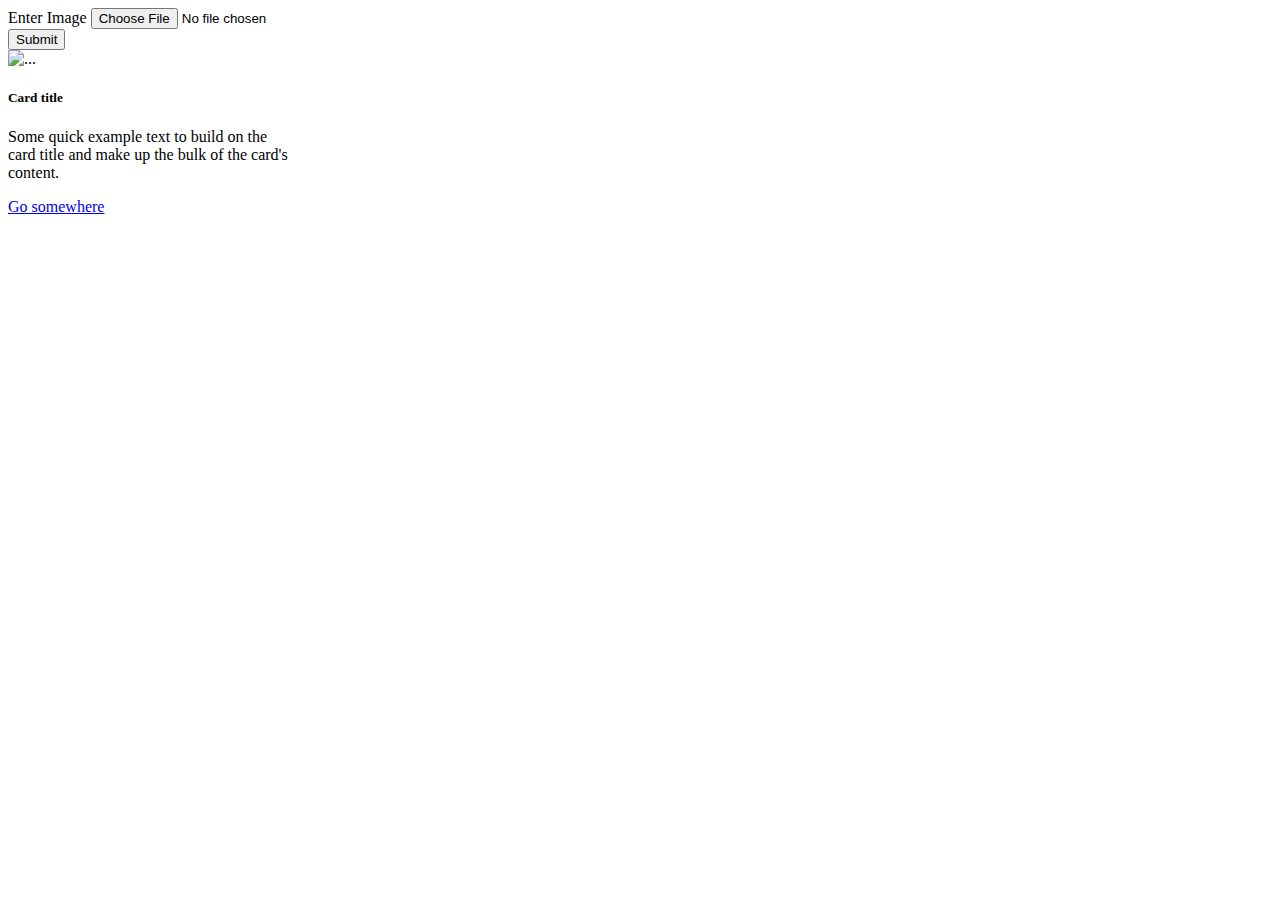
==== templates/index.html @ df9bc119 "integrated with backend:" ====
<!doctype html>
<html lang="en">

<head>
    <meta charset="utf-8">
    <meta name="viewport" content="width=device-width, initial-scale=1">
    <title>Bootstrap demo</title>
    <link href="https://cdn.jsdelivr.net/npm/bootstrap@5.3.0-alpha1/dist/css/bootstrap.min.css" rel="stylesheet"
        integrity="sha384-GLhlTQ8iRABdZLl6O3oVMWSktQOp6b7In1Zl3/Jr59b6EGGoI1aFkw7cmDA6j6gD" crossorigin="anonymous">
</head>

<body>

    <div class="container mt-5 mb-5 w-50">
        <form action="/image/upload" method="post" enctype="multipart/form-data">
            <div class="mb-3">
                <label for="exampleInputEmail1" class="form-label">Enter Image</label>
                <input type="file" name="file" class="form-control" id="exampleInputEmail1" aria-describedby="emailHelp">
            </div>
            <button type="submit" class="btn btn-primary">Submit</button>
        </form>
    </div>
    <div class="container w-50">

        <div class="card" style="width: 18rem;">
            <img src="https://imgv3.fotor.com/images/blog-richtext-image/part-blurry-image.jpg" class="img-thumbnail"
                alt="...">
            <div class="card-body">
                <h5 class="card-title">Card title</h5>
                <p class="card-text">Some quick example text to build on the card title and make up the bulk of the
                    card's
                    content.</p>
                <a href="#" class="btn btn-primary">Go somewhere</a>
            </div>
        </div>
    </div>
    <script src="https://cdn.jsdelivr.net/npm/bootstrap@5.3.0-alpha1/dist/js/bootstrap.bundle.min.js"
        integrity="sha384-w76AqPfDkMBDXo30jS1Sgez6pr3x5MlQ1ZAGC+nuZB+EYdgRZgiwxhTBTkF7CXvN"
        crossorigin="anonymous"></script>
</body>

</html>
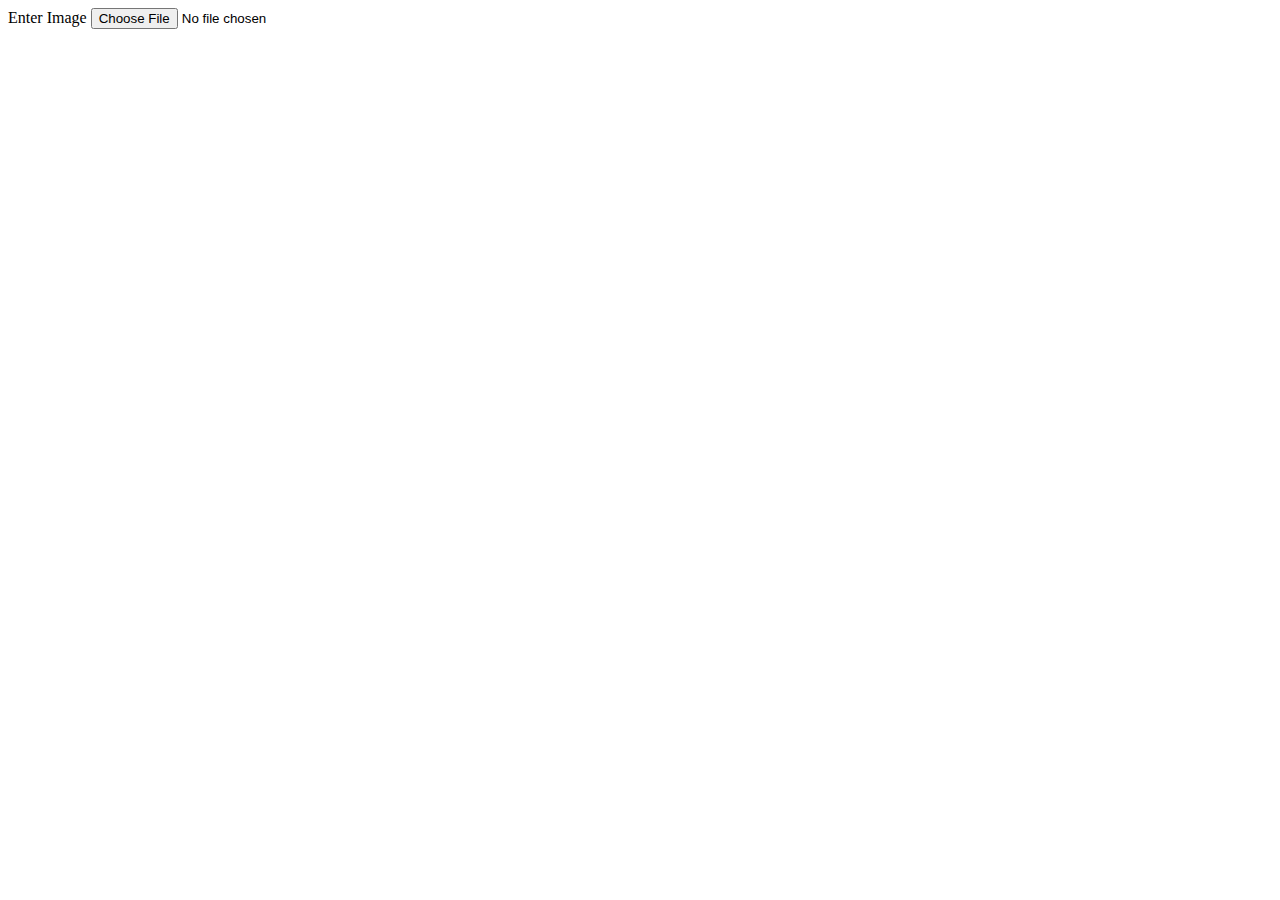
==== commit 518059cf: "Update index.html" ====
--- a/templates/index.html
+++ b/templates/index.html
@@ -4,9 +4,11 @@
 <head>
     <meta charset="utf-8">
     <meta name="viewport" content="width=device-width, initial-scale=1">
-    <title>Bootstrap demo</title>
+    <title>AgroStop</title>
     <link href="https://cdn.jsdelivr.net/npm/bootstrap@5.3.0-alpha1/dist/css/bootstrap.min.css" rel="stylesheet"
         integrity="sha384-GLhlTQ8iRABdZLl6O3oVMWSktQOp6b7In1Zl3/Jr59b6EGGoI1aFkw7cmDA6j6gD" crossorigin="anonymous">
+    <script class="jsbin" src="http://ajax.googleapis.com/ajax/libs/jquery/1/jquery.min.js"></script>
+    <script class="jsbin" src="http://ajax.googleapis.com/ajax/libs/jqueryui/1.8.0/jquery-ui.min.js"></script>
 </head>
 
 <body>
@@ -15,28 +17,48 @@
         <form action="/image/upload" method="post" enctype="multipart/form-data">
             <div class="mb-3">
                 <label for="exampleInputEmail1" class="form-label">Enter Image</label>
-                <input type="file" name="file" class="form-control" id="exampleInputEmail1" aria-describedby="emailHelp">
+                <input type="file" name="file" class="form-control" id="exampleInputEmail1" aria-describedby="emailHelp"
+                    onchange="handleimage(this)">
             </div>
-            <button type="submit" class="btn btn-primary">Submit</button>
+            <div class="img-div" style="display: none;" id="img-div">
+                <div class="card" style="width: 18rem;">
+                    <img src="https://imgv3.fotor.com/images/blog-richtext-image/part-blurry-image.jpg" id="blah" class="img-thumbnail"
+                        alt="...">
+                    <div class="card-body">
+                        <h5 class="card-title">Uploaded Image</h5>
+                        <!-- <p class="card-text">Some quick example text to build on the card title and make up the bulk of the
+                            card's
+                            content.</p> -->
+                        <!-- <a href="#" class="btn btn-primary">Go somewhere</a> -->
+                        <button type="submit" class="upload-img-btn">Upload</button>
+                    </div>
+                </div>
+                <!-- <img id="blah" src="" class="marksheet-img" alt=""> -->
+            </div>
         </form>
     </div>
+
     <div class="container w-50">
 
-        <div class="card" style="width: 18rem;">
-            <img src="https://imgv3.fotor.com/images/blog-richtext-image/part-blurry-image.jpg" class="img-thumbnail"
-                alt="...">
-            <div class="card-body">
-                <h5 class="card-title">Card title</h5>
-                <p class="card-text">Some quick example text to build on the card title and make up the bulk of the
-                    card's
-                    content.</p>
-                <a href="#" class="btn btn-primary">Go somewhere</a>
-            </div>
-        </div>
+        
     </div>
     <script src="https://cdn.jsdelivr.net/npm/bootstrap@5.3.0-alpha1/dist/js/bootstrap.bundle.min.js"
         integrity="sha384-w76AqPfDkMBDXo30jS1Sgez6pr3x5MlQ1ZAGC+nuZB+EYdgRZgiwxhTBTkF7CXvN"
         crossorigin="anonymous"></script>
+    <script>
+        function handleimage(input) {
+            console.log(input, "something")
+            $("#img-div").show();
+            if (input.files && input.files[0]) {
+                var reader = new FileReader();
+                reader.onload = function (e) {
+                    $('#blah')
+                        .attr('src', e.target.result)
+                };
+                reader.readAsDataURL(input.files[0]);
+            }
+        }
+    </script>
 </body>
 
-</html>+</html>
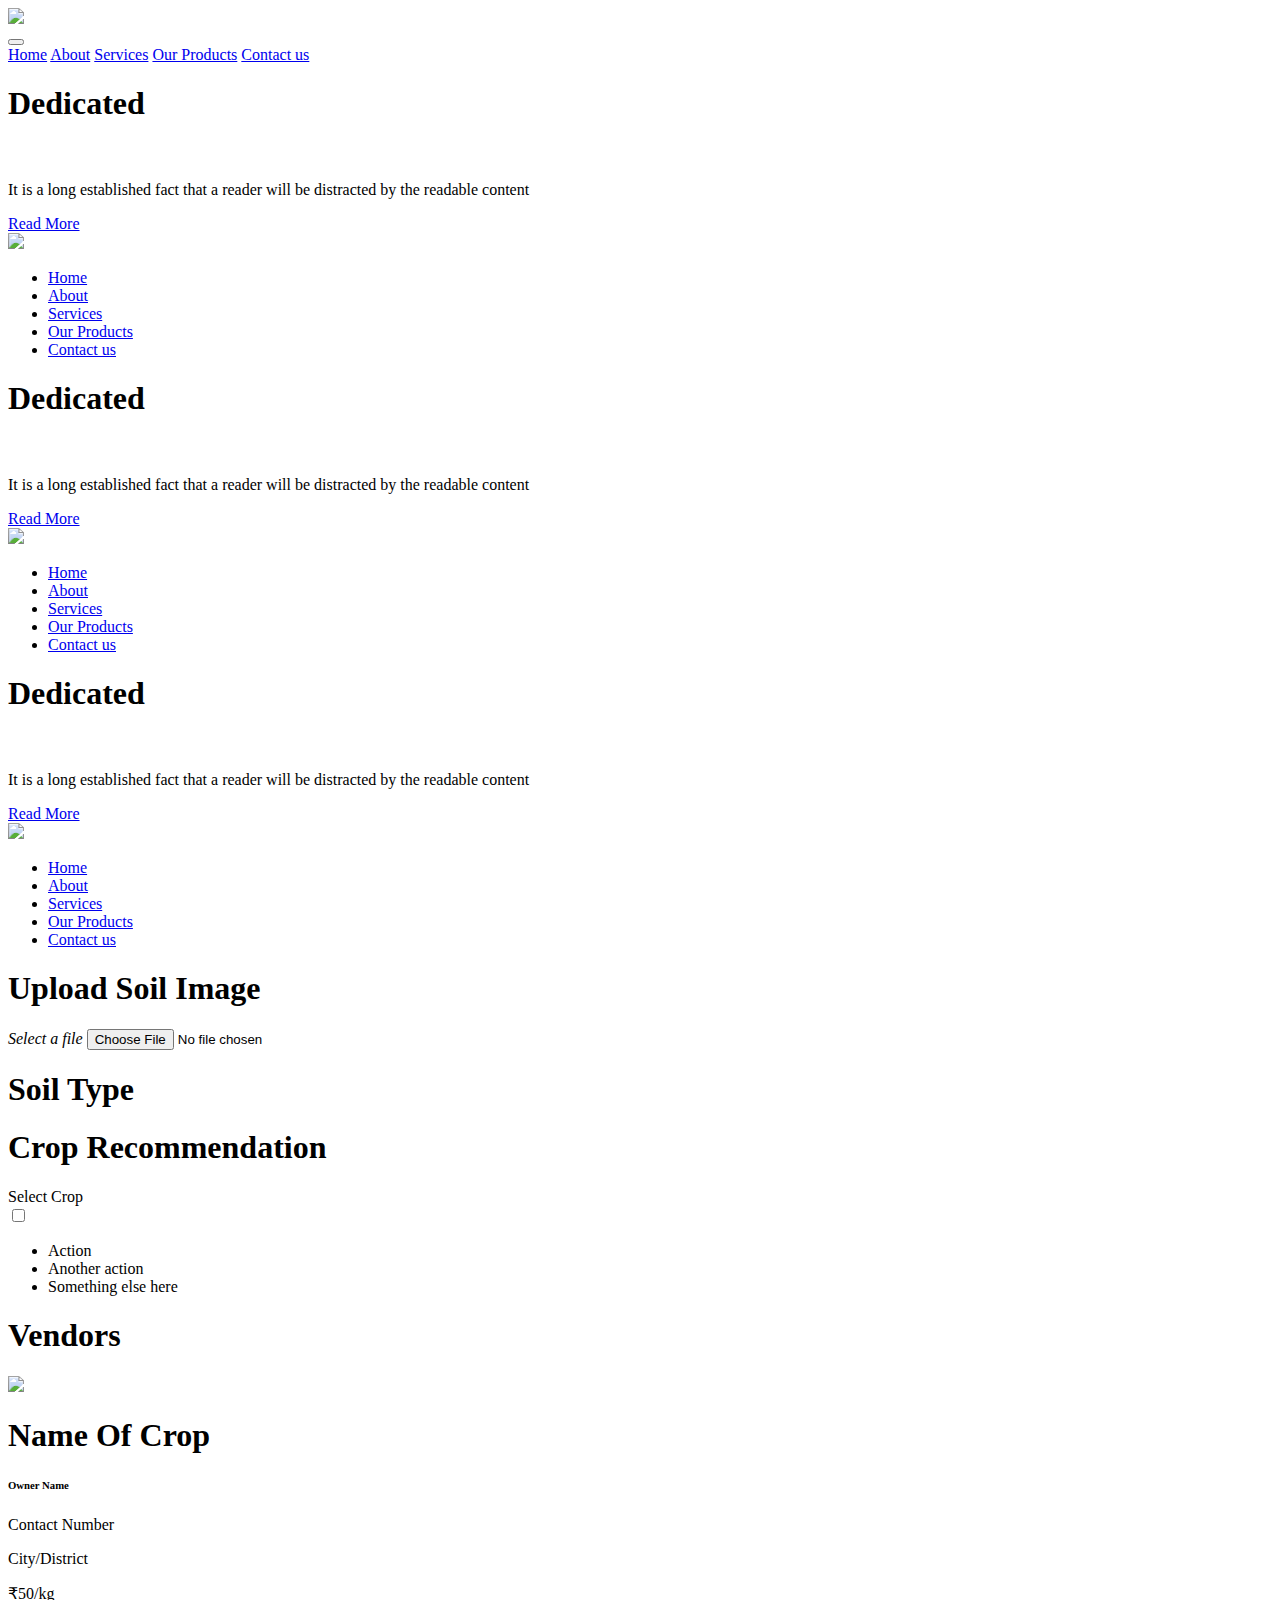
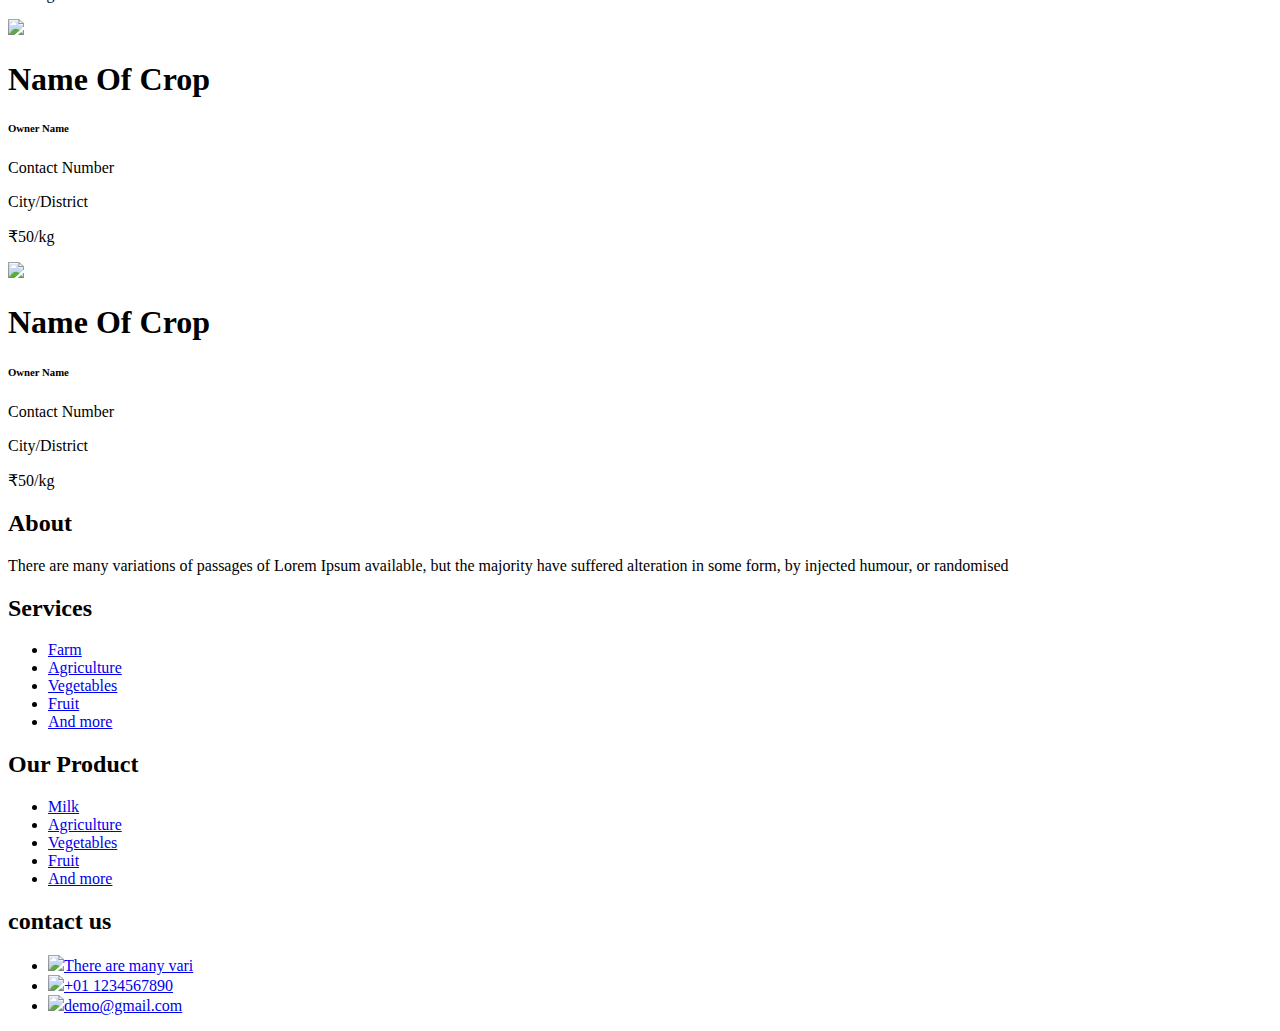
==== commit c3a95006: "Update index.html" ====
--- a/templates/index.html
+++ b/templates/index.html
@@ -2,18 +2,215 @@
 <html lang="en">
 
 <head>
+    <title>AgroStop</title>
     <meta charset="utf-8">
-    <meta name="viewport" content="width=device-width, initial-scale=1">
-    <title>AgroStop</title>
-    <link href="https://cdn.jsdelivr.net/npm/bootstrap@5.3.0-alpha1/dist/css/bootstrap.min.css" rel="stylesheet"
-        integrity="sha384-GLhlTQ8iRABdZLl6O3oVMWSktQOp6b7In1Zl3/Jr59b6EGGoI1aFkw7cmDA6j6gD" crossorigin="anonymous">
+    <meta http-equiv="X-UA-Compatible" content="IE=edge">
+    <meta name="viewport" content="initial-scale=1, maximum-scale=1">
+    <link rel="stylesheet" type="text/css" href="../static/css/bootstrap.min.css">
+    <link rel="stylesheet" type="text/css" href="../static/css/style.css">
+    <link rel="stylesheet" href="../static/css/responsive.css">
+    <link rel="icon" href="images/fevicon.png" type="image/gif" />
+    <link rel="stylesheet" href="../static/css/jquery.mCustomScrollbar.min.css">
+    <link rel="stylesheet" href="https://netdna.bootstrapcdn.com/font-awesome/4.0.3/css/font-awesome.css">
+    <link rel="stylesheet" href="../static/css/owl.carousel.min.css">
+    <link rel="stylesoeet" href="../static/css/owl.theme.default.min.css">
+    <link rel="stylesheet" href="https://cdnjs.cloudflare.com/ajax/libs/fancybox/2.1.5/jquery.fancybox.min.css"
+        media="screen">
+    <link rel="stylesheet" href="https://cdnjs.cloudflare.com/ajax/libs/font-awesome/6.3.0/css/all.min.css"
+        integrity="sha512-SzlrxWUlpfuzQ+pcUCosxcglQRNAq/DZjVsC0lE40xsADsfeQoEypE+enwcOiGjk/bSuGGKHEyjSoQ1zVisanQ=="
+        crossorigin="anonymous" referrerpolicy="no-referrer" />
+    <!-- <link href="https://cdn.jsdelivr.net/npm/bootstrap@5.3.0-alpha1/dist/css/bootstrap.min.css" rel="stylesheet"
+        integrity="sha384-GLhlTQ8iRABdZLl6O3oVMWSktQOp6b7In1Zl3/Jr59b6EGGoI1aFkw7cmDA6j6gD" crossorigin="anonymous"> -->
     <script class="jsbin" src="http://ajax.googleapis.com/ajax/libs/jquery/1/jquery.min.js"></script>
     <script class="jsbin" src="http://ajax.googleapis.com/ajax/libs/jqueryui/1.8.0/jquery-ui.min.js"></script>
 </head>
 
 <body>
-
-    <div class="container mt-5 mb-5 w-50">
+    <div class="header_section">
+        <nav class="navbar navbar-expand-lg navbar-light bg-light">
+            <div class="logo"><a href="index.html"><img src="../static/images/logo.png"></a></div>
+            <button class="navbar-toggler" type="button" data-toggle="collapse" data-target="#navbarNavAltMarkup"
+                aria-controls="navbarNavAltMarkup" aria-expanded="false" aria-label="Toggle navigation">
+                <span class="navbar-toggler-icon"></span>
+            </button>
+            <div class="collapse navbar-collapse" id="navbarNavAltMarkup">
+                <div class="navbar-nav">
+                    <a class="nav-item nav-link" href="index.html">Home</a>
+                    <a class="nav-item nav-link" href="about.html">About</a>
+                    <a class="nav-item nav-link" href="services.html">Services</a>
+                    <a class="nav-item nav-link" href="products.html">Our Products</a>
+                    <a class="nav-item nav-link" href="contact.html">Contact us</a>
+                </div>
+            </div>
+            <!-- <div class="login_menu">
+              <ul>
+                 <li><a href="#">LOGIN</a></li>
+                 <li><a href="#"><img src="images/search-icon.png"></a></li>
+              </ul>
+           </div> -->
+        </nav>
+        <!-- banner section end -->
+        <div class="banner_section layout_padding">
+            <div id="main_slider" class="carousel slide" data-ride="carousel">
+                <div class="carousel-inner">
+                    <div class="carousel-item active">
+                        <div class="container">
+                            <div class="row">
+                                <div class="col-md-6">
+                                    <h1 class="banner_taital">Dedicated<br> <span style="color: #fff;">To Building
+                                            Farms</span>
+                                    </h1>
+                                    <p class="banner_text">It is a long established fact that a reader will be
+                                        distracted by the
+                                        readable content</p>
+                                    <div class="read_bt"><a href="#">Read More</a></div>
+                                </div>
+                                <div class="col-md-6">
+                                    <div><img src="../static/images/img-1.png" class="image_1"></div>
+                                </div>
+                            </div>
+                            <div class="custum_menu">
+                                <ul>
+                                    <li class="active"><a href="index.html">Home</a></li>
+                                    <li><a href="about.html">About</a></li>
+                                    <li><a href="services.html">Services</a></li>
+                                    <li><a href="products.html">Our Products</a></li>
+                                    <li><a href="contact.html">Contact us</a></li>
+                                </ul>
+                            </div>
+                        </div>
+                    </div>
+                    <div class="carousel-item">
+                        <div class="container">
+                            <div class="row">
+                                <div class="col-md-6">
+                                    <h1 class="banner_taital">Dedicated<br> <span style="color: #fff;">To Building
+                                            Farms</span>
+                                    </h1>
+                                    <p class="banner_text">It is a long established fact that a reader will be
+                                        distracted by the
+                                        readable content</p>
+                                    <div class="read_bt"><a href="#">Read More</a></div>
+                                </div>
+                                <div class="col-md-6">
+                                    <div><img src="../static/images/img-1.png" class="image_1"></div>
+                                </div>
+                            </div>
+                            <div class="custum_menu">
+                                <ul>
+                                    <li class="active"><a href="index.html">Home</a></li>
+                                    <li><a href="about.html">About</a></li>
+                                    <li><a href="services.html">Services</a></li>
+                                    <li><a href="products.html">Our Products</a></li>
+                                    <li><a href="contact.html">Contact us</a></li>
+                                </ul>
+                            </div>
+                        </div>
+                    </div>
+                    <div class="carousel-item">
+                        <div class="container">
+                            <div class="row">
+                                <div class="col-md-6">
+                                    <h1 class="banner_taital">Dedicated<br> <span style="color: #fff;">To Building
+                                            Farms</span>
+                                    </h1>
+                                    <p class="banner_text">It is a long established fact that a reader will be
+                                        distracted by the
+                                        readable content</p>
+                                    <div class="read_bt"><a href="#">Read More</a></div>
+                                </div>
+                                <div class="col-md-6">
+                                    <div><img src="../static/images/img-1.png" class="image_1"></div>
+                                </div>
+                            </div>
+                            <div class="custum_menu">
+                                <ul>
+                                    <li class="active"><a href="index.html">Home</a></li>
+                                    <li><a href="about.html">About</a></li>
+                                    <li><a href="services.html">Services</a></li>
+                                    <li><a href="products.html">Our Products</a></li>
+                                    <li><a href="contact.html">Contact us</a></li>
+                                </ul>
+                            </div>
+                        </div>
+                    </div>
+                </div>
+                <!-- <a class="carousel-control-prev" href="#main_slider" role="button" data-slide="next">
+                 <i class="fa fa-angle-left"></i>
+              </a>
+              <a class="carousel-control-next" href="#main_slider" role="button" data-slide="next">
+                 <i class="fa fa-angle-right"></i>
+              </a> -->
+            </div>
+        </div>
+        <!-- banner section end -->
+    </div>
+    <div class="container">
+        <h1 class="services_taital">Upload Soil Image</h1>
+        <!-- <div class="services_section_2 layout_padding">
+            <div class="row">
+              <div class="col-md-4">
+                 <div class="image_main active">
+                    <img src="images/img-2.png" class="image_2">
+                    <h2 class="vegetable_text">Vegetable</h2>
+                 </div>
+              </div>
+              <div class="col-md-4">
+                 <div class="image_main">
+                    <img src="images/img-3.png" class="image_2">
+                    <h2 class="vegetable_text">Fruit</h2>
+                 </div>
+              </div>
+              <div class="col-md-4">
+                 <div class="image_main">
+                    <img src="images/img-4.png" class="image_2">
+                    <h2 class="vegetable_text">Salad</h2>
+                 </div>
+              </div>
+           </div>
+        </div> -->
+        <!-- <div class="services_section_3 layout_padding">
+           <div class="row">
+              <div class="col-md-6">
+                 <div class="image_main">
+                    <img src="images/img-5.png" class="image_2">
+                    <h2 class="vegetable_text">Berries</h2>
+                 </div>
+              </div>
+              <div class="col-md-6">
+                 <div class="image_main">
+                    <img src="images/img-6.png" class="image_2">
+                    <h2 class="vegetable_text">Milk</h2>
+                 </div>
+              </div>
+           </div>
+        </div> -->
+        <!-- <div class="read_bt_1"><a href="#">Read More</a></div> -->
+        <form action="/image/upload" method="post" enctype="multipart/form-data">
+            <div class='file'>
+                <label for='input-file'>
+                    <i class="material-icons">Select a file</i>
+                </label>
+                <input id='input-file' type='file' name="file" onchange="handleimage(this)" />
+            </div>
+            <div class="img-div" style="display: none;" id="img-div">
+                <div class="row">
+                    <div class="col-md-4">
+                    </div>
+                    <div class="col-md-4">
+                        <div class="image_main">
+                            <img src="images/img-3.png" class="image_2" id="blah">
+                            <!-- <h2 class="vegetable_text" id="soil_name"></h2> -->
+                        </div>
+                    </div>
+                    <div class="col-md-4">
+                    </div>
+                </div>
+                <button type="submit" class="upload-img-btn read_bt_1">Upload</button>
+            </div>
+        </form>
+    </div>
+    <!-- <div class="container mt-5 mb-5 w-50">
         <form action="/image/upload" method="post" enctype="multipart/form-data">
             <div class="mb-3">
                 <label for="exampleInputEmail1" class="form-label">Enter Image</label>
@@ -22,30 +219,155 @@
             </div>
             <div class="img-div" style="display: none;" id="img-div">
                 <div class="card" style="width: 18rem;">
-                    <img src="https://imgv3.fotor.com/images/blog-richtext-image/part-blurry-image.jpg" id="blah" class="img-thumbnail"
-                        alt="...">
+                    <img src="https://imgv3.fotor.com/images/blog-richtext-image/part-blurry-image.jpg" id="blah"
+                        class="img-thumbnail" alt="...">
                     <div class="card-body">
                         <h5 class="card-title">Uploaded Image</h5>
-                        <!-- <p class="card-text">Some quick example text to build on the card title and make up the bulk of the
+                        <p class="card-text">Some quick example text to build on the card title and make up the bulk of the
                             card's
-                            content.</p> -->
-                        <!-- <a href="#" class="btn btn-primary">Go somewhere</a> -->
+                            content.</p>
+                        <a href="#" class="btn btn-primary">Go somewhere</a>
                         <button type="submit" class="upload-img-btn">Upload</button>
                     </div>
                 </div>
-                <!-- <img id="blah" src="" class="marksheet-img" alt=""> -->
+                <img id="blah" src="" class="marksheet-img" alt="">
             </div>
         </form>
-    </div>
-
-    <div class="container w-50">
-
+    </div> -->
+    
+    <h1 class="services_taital">Soil Type</h1>
+    <h1 class="services_taital">Crop Recommendation</h1>
+    <label class="dropdown">
         
+        <div class="dd-button">
+          Select Crop
+        </div>
+      
+        <input type="checkbox" class="dd-input" id="test">
+      
+        <ul class="dd-menu">
+          <li>Action</li>
+          <li>Another action</li>
+          <li>Something else here</li>
+          <!-- <li class="divider"></li> -->
+        </ul>
+        
+      </label>
+    <div class="blog_section layout_padding">
+        <div class="container">
+           <h1 class="choose_taital">Vendors</h1>
+           <!-- <p class="choose_text">It is a long established fact that a reader will be distracted by the readable content
+              of a page when looking at its</p> -->
+           <div class="blog_section_2 layout_padding">
+              <div class="row">
+                 <div class="col-lg-4">
+                    <div class="box_main">
+                       <img src="../static/images/img-9.png" class="image_9">
+                       <div class="post_main">
+                          <h1 class="fresh_text">Name Of Crop</h1>
+                          <h6 class="post_text">Owner Name</h6>
+                          <p class="long_text">Contact Number</p>
+                          <p class="long_text">City/District</p>
+                          <p class="long_text">₹50/kg</p>
+                       </div>
+                    </div>
+                 </div>
+                 <div class="col-lg-4">
+                    <div class="box_main">
+                       <img src="../static/images/img-10.png" class="image_9">
+                       <div class="post_main">
+                          <h1 class="fresh_text">Name Of Crop</h1>
+                          <h6 class="post_text">Owner Name</h6>
+                          <p class="long_text">Contact Number</p>
+                          <p class="long_text">City/District</p>
+                          <p class="long_text">₹50/kg</p>
+                       </div>
+                    </div>
+                 </div>
+                 <div class="col-lg-4">
+                    <div class="box_main">
+                       <img src="../static/images/img-11.png" class="image_9">
+                       <div class="post_main">
+                          <h1 class="fresh_text">Name Of Crop</h1>
+                          <h6 class="post_text">Owner Name</h6>
+                          <p class="long_text">Contact Number</p>
+                          <p class="long_text">City/District</p>
+                          <p class="long_text">₹50/kg</p>
+                       </div>
+                    </div>
+                 </div>
+              </div>
+           </div>
+        </div>
+     </div>
+    <div class="footer_section layout_padding">
+        <div class="container">
+            <div class="row">
+                <div class="col-lg-3 col-sm-6">
+                    <h2 class="useful_text">About</h2>
+                    <p class="ipsum_text">There are many variations of passages of Lorem Ipsum available, but the
+                        majority
+                        have suffered alteration in some form, by injected humour, or randomised</p>
+                </div>
+                <div class="col-lg-3 col-sm-6">
+                    <h2 class="useful_text">Services</h2>
+                    <div class="footer_links">
+                        <ul>
+                            <li class="active"><a href="#">Farm</a></li>
+                            <li><a href="#">Agriculture</a></li>
+                            <li><a href="#">Vegetables</a></li>
+                            <li><a href="#">Fruit</a></li>
+                            <li><a href="#">And more</a></li>
+                        </ul>
+                    </div>
+                </div>
+                <div class="col-lg-3 col-sm-6">
+                    <h2 class="useful_text">Our Product</h2>
+                    <div class="footer_links">
+                        <ul>
+                            <li><a href="#">Milk</a></li>
+                            <li><a href="#">Agriculture</a></li>
+                            <li><a href="#">Vegetables</a></li>
+                            <li><a href="#">Fruit</a></li>
+                            <li><a href="#">And more</a></li>
+                        </ul>
+                    </div>
+                </div>
+                <div class="col-lg-3 col-sm-6">
+                    <h2 class="useful_text">contact us</h2>
+                    <div class="addres_link">
+                        <ul>
+                            <li><a href="#"><img src="../static/images/map-icon.png"><span class="padding_left_10">There are many
+                                        vari</span></a></li>
+                            <li><a href="#"><img src="../static/images/call-icon.png"><span class="padding_left_10">+01
+                                        1234567890</span></a></li>
+                            <li><a href="#"><img src="../static/images/mail-icon.png"><span
+                                        class="padding_left_10">demo@gmail.com</span></a></li>
+                        </ul>
+                    </div>
+                </div>
+            </div>
+        </div>
     </div>
     <script src="https://cdn.jsdelivr.net/npm/bootstrap@5.3.0-alpha1/dist/js/bootstrap.bundle.min.js"
         integrity="sha384-w76AqPfDkMBDXo30jS1Sgez6pr3x5MlQ1ZAGC+nuZB+EYdgRZgiwxhTBTkF7CXvN"
         crossorigin="anonymous"></script>
+    <script src="../static/js/jquery.min.js"></script>
+    <script src="../static/js/popper.min.js"></script>
+    <script src="../static/js/bootstrap.bundle.min.js"></script>
+    <script src="../static/js/jquery-3.0.0.min.js"></script>
+    <script src="../static/js/plugin.js"></script>
+    <script src="../static/js/jquery.mCustomScrollbar.concat.min.js"></script>
+    <script src="../static/js/custom.js"></script>
+    <script src="../static/js/owl.carousel.js"></script>
+    <script src="https:cdnjs.cloudflare.com/ajax/libs/fancybox/2.1.5/jquery.fancybox.min.js"></script>
     <script>
+        $(document).ready(function () {
+            $(".fancybox").fancybox({
+                openEffect: "none",
+                closeEffect: "none"
+            });
+        });
         function handleimage(input) {
             console.log(input, "something")
             $("#img-div").show();
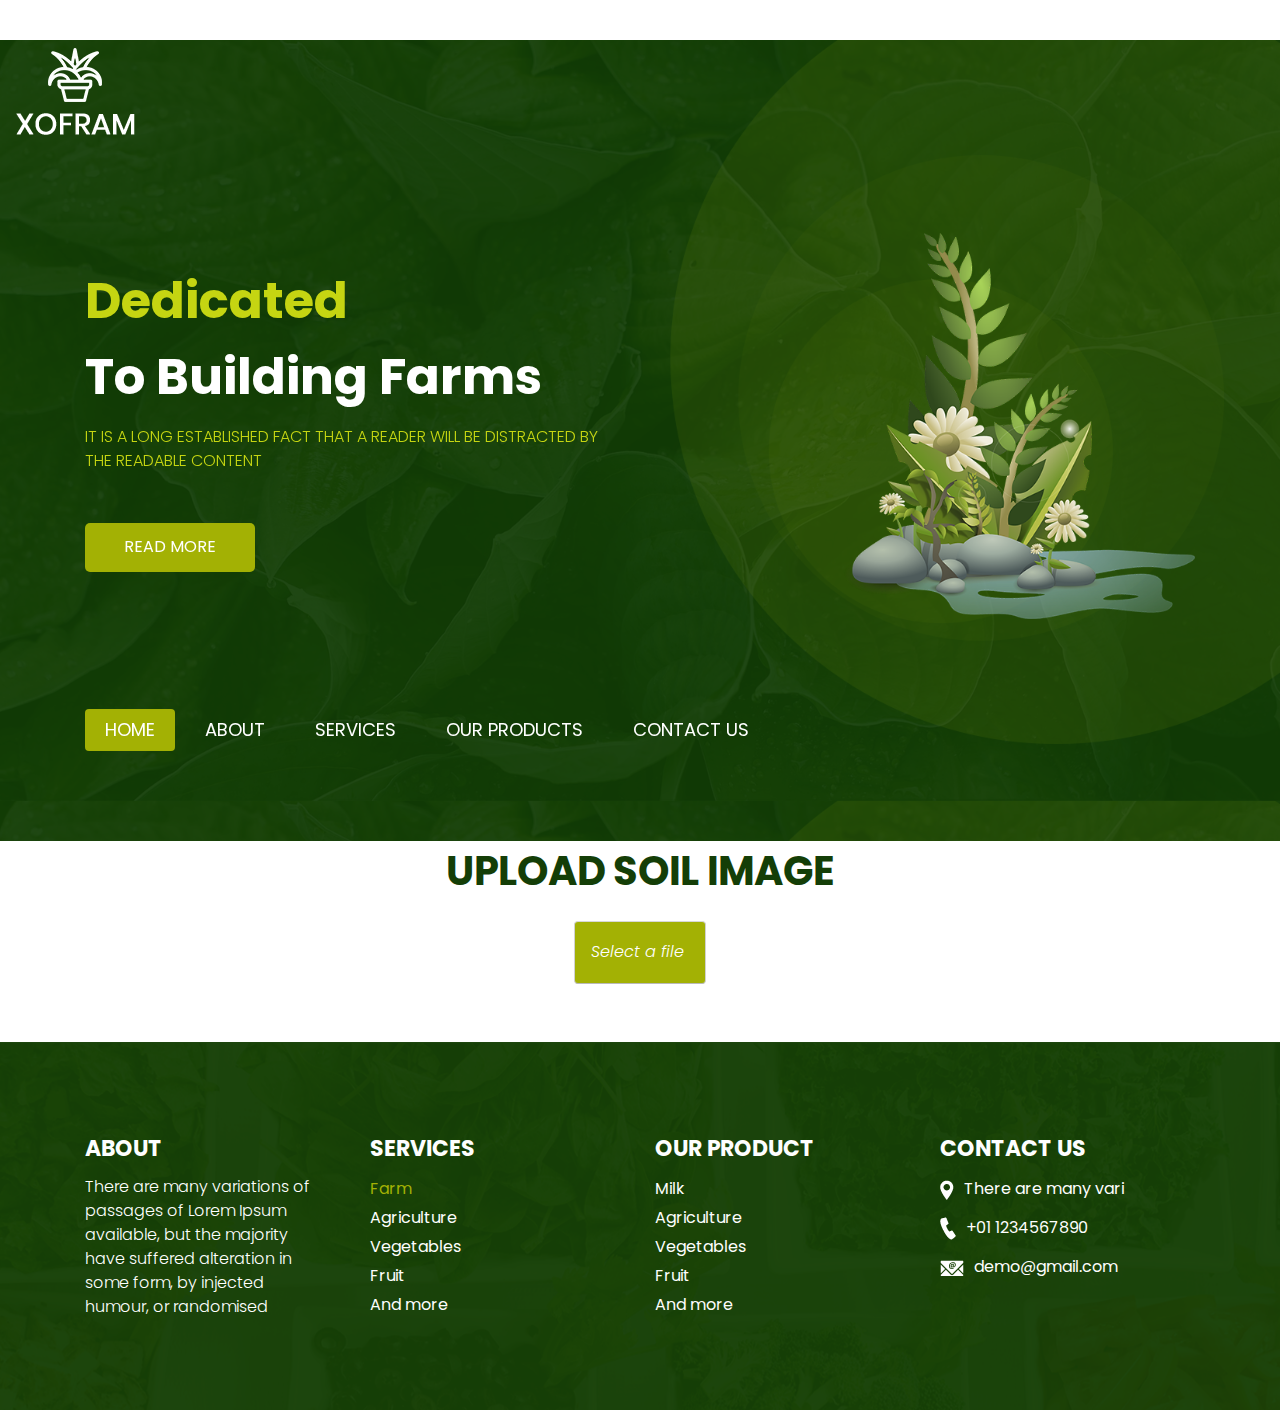
==== commit 50f09c3a: "added the yeild" ====
--- a/templates/index.html
+++ b/templates/index.html
@@ -42,12 +42,6 @@
                     <a class="nav-item nav-link" href="contact.html">Contact us</a>
                 </div>
             </div>
-            <!-- <div class="login_menu">
-              <ul>
-                 <li><a href="#">LOGIN</a></li>
-                 <li><a href="#"><img src="images/search-icon.png"></a></li>
-              </ul>
-           </div> -->
         </nav>
         <!-- banner section end -->
         <div class="banner_section layout_padding">
@@ -145,47 +139,8 @@
         </div>
         <!-- banner section end -->
     </div>
-    <div class="container">
+    <div class="container space">
         <h1 class="services_taital">Upload Soil Image</h1>
-        <!-- <div class="services_section_2 layout_padding">
-            <div class="row">
-              <div class="col-md-4">
-                 <div class="image_main active">
-                    <img src="images/img-2.png" class="image_2">
-                    <h2 class="vegetable_text">Vegetable</h2>
-                 </div>
-              </div>
-              <div class="col-md-4">
-                 <div class="image_main">
-                    <img src="images/img-3.png" class="image_2">
-                    <h2 class="vegetable_text">Fruit</h2>
-                 </div>
-              </div>
-              <div class="col-md-4">
-                 <div class="image_main">
-                    <img src="images/img-4.png" class="image_2">
-                    <h2 class="vegetable_text">Salad</h2>
-                 </div>
-              </div>
-           </div>
-        </div> -->
-        <!-- <div class="services_section_3 layout_padding">
-           <div class="row">
-              <div class="col-md-6">
-                 <div class="image_main">
-                    <img src="images/img-5.png" class="image_2">
-                    <h2 class="vegetable_text">Berries</h2>
-                 </div>
-              </div>
-              <div class="col-md-6">
-                 <div class="image_main">
-                    <img src="images/img-6.png" class="image_2">
-                    <h2 class="vegetable_text">Milk</h2>
-                 </div>
-              </div>
-           </div>
-        </div> -->
-        <!-- <div class="read_bt_1"><a href="#">Read More</a></div> -->
         <form action="/image/upload" method="post" enctype="multipart/form-data">
             <div class='file'>
                 <label for='input-file'>
@@ -206,100 +161,10 @@
                     <div class="col-md-4">
                     </div>
                 </div>
-                <button type="submit" class="upload-img-btn read_bt_1">Upload</button>
+                <button type="submit" class="upload-img-btn read_bt_1 d-flex align-item-center justify-content-center mt-2">Upload</button>
             </div>
         </form>
     </div>
-    <!-- <div class="container mt-5 mb-5 w-50">
-        <form action="/image/upload" method="post" enctype="multipart/form-data">
-            <div class="mb-3">
-                <label for="exampleInputEmail1" class="form-label">Enter Image</label>
-                <input type="file" name="file" class="form-control" id="exampleInputEmail1" aria-describedby="emailHelp"
-                    onchange="handleimage(this)">
-            </div>
-            <div class="img-div" style="display: none;" id="img-div">
-                <div class="card" style="width: 18rem;">
-                    <img src="https://imgv3.fotor.com/images/blog-richtext-image/part-blurry-image.jpg" id="blah"
-                        class="img-thumbnail" alt="...">
-                    <div class="card-body">
-                        <h5 class="card-title">Uploaded Image</h5>
-                        <p class="card-text">Some quick example text to build on the card title and make up the bulk of the
-                            card's
-                            content.</p>
-                        <a href="#" class="btn btn-primary">Go somewhere</a>
-                        <button type="submit" class="upload-img-btn">Upload</button>
-                    </div>
-                </div>
-                <img id="blah" src="" class="marksheet-img" alt="">
-            </div>
-        </form>
-    </div> -->
-    
-    <h1 class="services_taital">Soil Type</h1>
-    <h1 class="services_taital">Crop Recommendation</h1>
-    <label class="dropdown">
-        
-        <div class="dd-button">
-          Select Crop
-        </div>
-      
-        <input type="checkbox" class="dd-input" id="test">
-      
-        <ul class="dd-menu">
-          <li>Action</li>
-          <li>Another action</li>
-          <li>Something else here</li>
-          <!-- <li class="divider"></li> -->
-        </ul>
-        
-      </label>
-    <div class="blog_section layout_padding">
-        <div class="container">
-           <h1 class="choose_taital">Vendors</h1>
-           <!-- <p class="choose_text">It is a long established fact that a reader will be distracted by the readable content
-              of a page when looking at its</p> -->
-           <div class="blog_section_2 layout_padding">
-              <div class="row">
-                 <div class="col-lg-4">
-                    <div class="box_main">
-                       <img src="../static/images/img-9.png" class="image_9">
-                       <div class="post_main">
-                          <h1 class="fresh_text">Name Of Crop</h1>
-                          <h6 class="post_text">Owner Name</h6>
-                          <p class="long_text">Contact Number</p>
-                          <p class="long_text">City/District</p>
-                          <p class="long_text">₹50/kg</p>
-                       </div>
-                    </div>
-                 </div>
-                 <div class="col-lg-4">
-                    <div class="box_main">
-                       <img src="../static/images/img-10.png" class="image_9">
-                       <div class="post_main">
-                          <h1 class="fresh_text">Name Of Crop</h1>
-                          <h6 class="post_text">Owner Name</h6>
-                          <p class="long_text">Contact Number</p>
-                          <p class="long_text">City/District</p>
-                          <p class="long_text">₹50/kg</p>
-                       </div>
-                    </div>
-                 </div>
-                 <div class="col-lg-4">
-                    <div class="box_main">
-                       <img src="../static/images/img-11.png" class="image_9">
-                       <div class="post_main">
-                          <h1 class="fresh_text">Name Of Crop</h1>
-                          <h6 class="post_text">Owner Name</h6>
-                          <p class="long_text">Contact Number</p>
-                          <p class="long_text">City/District</p>
-                          <p class="long_text">₹50/kg</p>
-                       </div>
-                    </div>
-                 </div>
-              </div>
-           </div>
-        </div>
-     </div>
     <div class="footer_section layout_padding">
         <div class="container">
             <div class="row">
--- a/static/css/style.css
+++ b/static/css/style.css
@@ -0,0 +1,1242 @@
+@import url('https://fonts.googleapis.com/css?family=Rajdhani:300,400,500,600,700');
+@import url('https://fonts.googleapis.com/css?family=Poppins:100,100i,200,200i,300,300i,400,400i,500,500i,600,600i,700,700i,800,800i,900,900i');
+
+
+@import url(animate.min.css);
+@import url(normalize.css);
+@import url(icomoon.css);
+@import url(css/font-awesome.min.css);
+@import url(meanmenu.css);
+@import url(owl.carousel.min.css);
+@import url(swiper.min.css);
+@import url(slick.css);
+@import url(jquery.fancybox.min.css);
+@import url(jquery-ui.css);
+@import url(nice-select.css);
+
+* {
+    box-sizing: border-box;
+    margin: 0;
+    padding: 0;
+    transition: ease all 0.5s;
+}
+
+html {
+    scroll-behavior: smooth;
+}
+
+body {
+    color: #666666;
+    font-size: 14px;
+    font-family: Poppins;
+    line-height: 1.80857;
+    font-weight: normal;
+    overflow-x: hidden;
+}
+
+.file {
+    position: relative;
+    display: flex;
+    justify-content: center;
+    align-items: center;
+    width: 165px;
+    margin: 0 auto;
+    text-align: center;
+    padding: 10px 0px;
+    border-radius: 5px;
+    margin-top: 50px;
+  }
+  
+  .file > input[type='file'] {
+    display: none
+  }
+  
+  .file > label {
+    font-size: 1rem;
+    font-weight: 300;
+    cursor: pointer;
+    outline: 0;
+    user-select: none;
+    border-color: rgb(216, 216, 216) rgb(209, 209, 209) rgb(186, 186, 186);
+    border-style: solid;
+    border-radius: 4px;
+    border-width: 1px;
+    background-color: #a3b104;
+    color: #ffffff;
+    padding-left: 16px;
+    padding-right: 16px;
+    padding-top: 16px;
+    padding-bottom: 16px;
+    display: flex;
+    justify-content: center;
+    align-items: center;
+  }
+  
+  .file > label:hover {
+    border-color: hsl(0, 0%, 21%);
+  }
+  
+  .file > label:active {
+    background-color: hsl(0, 0%, 96%);
+  }
+  
+  .file > label > i {
+    padding-right: 5px;
+  }
+
+a {
+    color: #1f1f1f;
+    text-decoration: none !important;
+    outline: none !important;
+    -webkit-transition: all .3s ease-in-out;
+    -moz-transition: all .3s ease-in-out;
+    -ms-transition: all .3s ease-in-out;
+    -o-transition: all .3s ease-in-out;
+    transition: all .3s ease-in-out;
+}
+
+h1,
+h2,
+h3,
+h4,
+h5,
+h6 {
+    letter-spacing: 0;
+    font-weight: normal;
+    position: relative;
+    padding: 0 0 10px 0;
+    font-weight: normal;
+    line-height: normal;
+    color: #111111;
+    margin: 0
+}
+
+h1 {
+    font-size: 24px
+}
+
+h2 {
+    font-size: 22px
+}
+
+h3 {
+    font-size: 18px
+}
+
+h4 {
+    font-size: 16px
+}
+
+h5 {
+    font-size: 14px
+}
+
+h6 {
+    font-size: 13px
+}
+
+*,
+*::after,
+*::before {
+    -webkit-box-sizing: border-box;
+    -moz-box-sizing: border-box;
+    box-sizing: border-box;
+}
+
+h1 a,
+h2 a,
+h3 a,
+h4 a,
+h5 a,
+h6 a {
+    color: #212121;
+    text-decoration: none!important;
+    opacity: 1
+}
+
+button:focus {
+    outline: none;
+}
+
+ul,
+li,
+ol {
+    margin: 0px;
+    padding: 0px;
+    list-style: none;
+}
+
+p {
+    margin: 20px;
+    font-weight: 300;
+    font-size: 15px;
+    line-height: 24px;
+}
+
+a {
+    color: #222222;
+    text-decoration: none;
+    outline: none !important;
+}
+
+a,
+.btn {
+    text-decoration: none !important;
+    outline: none !important;
+    -webkit-transition: all .3s ease-in-out;
+    -moz-transition: all .3s ease-in-out;
+    -ms-transition: all .3s ease-in-out;
+    -o-transition: all .3s ease-in-out;
+    transition: all .3s ease-in-out;
+}
+
+img {
+    max-width: 100%;
+    height: auto;
+}
+
+ :focus {
+    outline: 0;
+}
+
+.paddind_bottom_0 {
+    padding-bottom: 0 !important;
+}
+
+.btn-custom {
+    margin-top: 20px;
+    background-color: transparent !important;
+    border: 2px solid #ddd;
+    padding: 12px 40px;
+    font-size: 16px;
+}
+
+.lead {
+    font-size: 18px;
+    line-height: 30px;
+    color: #767676;
+    margin: 0;
+    padding: 0;
+}
+
+.form-control:focus {
+    border-color: #ffffff !important;
+    box-shadow: 0 0 0 .2rem rgba(255, 255, 255, .25);
+}
+
+.navbar-form input {
+    border: none !important;
+}
+
+.badge {
+    font-weight: 500;
+}
+
+blockquote {
+    margin: 20px 0 20px;
+    padding: 30px;
+}
+
+button {
+    border: 0;
+    margin: 0;
+    padding: 0;
+    cursor: pointer;
+}
+
+.full {
+    float: left;
+    width: 100%;
+}
+
+.layout_padding {
+    padding-top: 90px;
+    padding-bottom: 0px;
+}
+
+.padding_0 {
+    padding: 0px;
+}
+
+.header_section {
+    width: 100%;
+    float: left;
+    background-image: url(../images/banner-bg.png);
+    height: auto;
+    background-size: 100%;
+}
+
+.logo {
+    width: 89%;
+    float: left;
+}
+
+.bg-light {
+    background-color: transparent !important;
+}
+
+.navbar-expand-lg .navbar-nav {
+    display: none;
+}
+
+.login_menu {
+    float: left;
+}
+
+.login_menu ul {
+    margin: 0px;
+    padding: 0px;
+}
+
+.login_menu li {
+    font-size: 18px;
+    color: #ffffff;
+    text-align: center;
+    float: left;
+    padding-left: 30px;
+}
+
+.login_menu li a {
+    color: #ffffff;
+}
+
+.login_menu li a:hover {
+    color: #a3b104;
+}
+
+.banner_section {
+    width: 100%;
+    float: left;
+    padding-bottom: 90px;
+}
+
+.banner_taital {
+    width: 85%;
+    float: left;
+    font-size: 50px;
+    color: #c5d512;
+    font-weight: bold;
+    padding-top: 30px;
+}
+
+.banner_text {
+    width: 100%;
+    float: left;
+    font-size: 16px;
+    color: #c5d512;
+    margin: 0px;
+    text-transform: uppercase;
+}
+
+.image_1 {
+    width: 65%;
+    float: right;
+}
+
+.read_bt {
+    width: 170px;
+    float: left;
+    margin-top: 50px;
+}
+
+.read_bt a {
+    width: 100%;
+    float: left;
+    font-size: 16px;
+    color: #ffffff;
+    background-color: #a3b104;
+    text-align: center;
+    padding: 10px 0px;
+    border-radius: 5px;
+    text-transform: uppercase;
+}
+
+.read_bt a:hover {
+    color: #000;
+    background-color: #ffffff;
+}
+
+.custum_menu {
+    width: 100%;
+    float: left;
+    margin-top: 90px;
+}
+
+.custum_menu ul {
+    margin: 0px;
+    padding: 0px;
+}
+
+.custum_menu li {
+    float: left;
+    font-size: 18px;
+    color: #ffffff;
+    text-transform: uppercase;
+    padding: 5px 20px;
+    margin-right: 10px;
+}
+
+.custum_menu li a {
+    color: #ffffff;
+}
+
+.custum_menu li:hover {
+    color: #ffffff;
+    background-color: #a3b104;
+    border-radius: 4px;
+}
+
+.custum_menu li.active {
+    color: #ffffff;
+    background-color: #a3b104;
+    border-radius: 4px;
+}
+
+#main_slider a.carousel-control-next {
+    position: absolute;
+    right: 30px;
+    top: 0%;
+    background: #a3b104;
+    color: #000;
+}
+
+#main_slider a.carousel-control-prev {
+    position: absolute;
+    right: 30px;
+    top: 15%;
+    background-color: #ffffff;
+    left: initial;
+    color: #000;
+}
+
+#main_slider .carousel-control-prev,
+#main_slider .carousel-control-next {
+    width: 68px;
+    height: 68px;
+    background: #a3b104;
+    opacity: 1;
+    font-size: 30px;
+    color: #000;
+    border-radius: 100px;
+}
+
+#main_slider .carousel-control-prev:hover,
+#main_slider .carousel-control-next:hover,
+#main_slider .carousel-control-prev:focus,
+#main_slider .carousel-control-next:focus {
+    background: #a3b104;
+    color: #000;
+}
+
+.services_section {
+    width: 60%;
+    margin: 0 auto;
+    text-align: center;
+    display: flex;
+}
+
+.services_taital {
+    width: 100%;
+    float: left;
+    font-size: 40px;
+    text-align: center;
+    color: #143e07;
+    font-weight: bold;
+    text-transform: uppercase;
+}
+
+.services_section_2 {
+    width: 100%;
+    float: left;
+    padding-top: 30px;
+}
+
+.image_main {
+    width: 100%;
+    float: left;
+    position: relative;
+    margin-top: 30px;
+}
+
+.image_2 {
+    width: 100%;
+    float: left;
+    position: relative;
+}
+
+.image_main:hover h2 {
+    color: #050000;
+    width: 100%;
+    height: 100%;
+    background-color: rgba(255, 255, 255, 0.5);
+}
+
+.image_main.active h2 {
+    color: #050000;
+    background-color: rgba(255, 255, 255, 0.5);
+}
+
+.vegetable_text {
+    width: 100%;
+    float: left;
+    font-size: 20px;
+    color: #ffffff;
+    text-align: center;
+    font-weight: bold;
+    position: absolute;
+    padding: 81px 0px;
+}
+
+.services_section_3 {
+    width: 70%;
+    margin: 0 auto;
+    text-align: center;
+    display: inline-block;
+    padding-top: 0px;
+}
+
+.read_bt_1 {
+    width: 165px;
+    margin: 0 auto;
+    text-align: center;
+}
+
+.read_bt_1 a {
+    width: 100%;
+    float: left;
+    font-size: 16px;
+    color: #ffffff;
+    background-color: #a3b104;
+    text-align: center;
+    padding: 10px 0px;
+    border-radius: 5px;
+    margin-top: 50px;
+}
+
+.read_bt_1 a:hover {
+    color: #ffffff;
+    background-color: #101010;
+}
+
+.about_section {
+    width: 100%;
+    float: left;
+    padding-bottom: 90px;
+}
+
+.about_main {
+    width: 100%;
+    float: left;
+    padding-left: 100px;
+}
+
+.about_taital {
+    width: 100%;
+    float: left;
+    font-size: 40px;
+    color: #123c06;
+    font-weight: bold;
+    text-transform: uppercase;
+    padding-top: 140px;
+}
+
+.about_text {
+    width: 100%;
+    float: left;
+    font-size: 16px;
+    color: #262626;
+    margin: 0px;
+}
+
+.readmore_bt {
+    width: 165px;
+    float: left;
+    margin-top: 50px;
+}
+
+.readmore_bt a {
+    width: 100%;
+    float: left;
+    font-size: 16px;
+    color: #ffffff;
+    background-color: #a3b104;
+    text-align: center;
+    padding: 10px 0px;
+    border-radius: 5px;
+}
+
+.readmore_bt a:hover {
+    color: #ffffff;
+    background-color: #101010;
+}
+
+.resources_section {
+    width: 100%;
+    float: left;
+    background-color: #164006;
+    height: auto;
+}
+
+.resources_main {
+    width: 100%;
+    float: left;
+    padding-left: 100px;
+}
+
+.resources_taital {
+    width: 100%;
+    float: left;
+    font-size: 40px;
+    color: #ffffff;
+    font-weight: bold;
+    text-transform: uppercase;
+    padding-top: 150px;
+}
+
+.resources_taital_1 {
+    width: 100%;
+    float: left;
+    font-size: 16px;
+    color: #a3b104;
+    font-weight: bold;
+    text-transform: uppercase;
+}
+
+.resources_text {
+    width: 100%;
+    float: left;
+    font-size: 16px;
+    color: #ffffff;
+    margin: 0px;
+}
+
+.readmore_bt_1 {
+    width: 165px;
+    float: left;
+    margin-top: 50px;
+}
+
+.readmore_bt_1 a {
+    width: 100%;
+    float: left;
+    font-size: 16px;
+    color: #ffffff;
+    background-color: #a3b104;
+    text-align: center;
+    padding: 10px 0px;
+    border-radius: 5px;
+}
+
+.readmore_bt_1 a:hover {
+    color: #000;
+    background-color: #ffffff;
+}
+
+.image_8 {
+    width: 100%;
+    float: left;
+}
+
+.choose_section {
+    width: 100%;
+    float: left;
+    padding-bottom: 90px;
+}
+
+.choose_taital {
+    width: 100%;
+    float: left;
+    color: #164006;
+    font-size: 40px;
+    text-transform: uppercase;
+    text-align: center;
+    font-weight: bold;
+}
+
+.choose_text {
+    width: 75%;
+    margin: 0 auto;
+    font-size: 16px;
+    color: #252525;
+    text-align: center;
+}
+
+.choose_section_2 {
+    width: 100%;
+    float: left;
+}
+
+.icon_1 {
+    width: 100%;
+    float: left;
+    text-align: center;
+}
+
+.farm_text {
+    width: 100%;
+    float: left;
+    font-size: 24px;
+    color: #252525;
+    padding-top: 20px;
+    text-align: center;
+}
+
+.dummy_text {
+    width: 72%;
+    font-size: 16px;
+    color: #252525;
+    padding-top: 10px;
+    text-align: center;
+    margin: 0 auto;
+    display: block;
+}
+
+.blog_section {
+    width: 100%;
+    float: left;
+    padding-bottom: 90px;
+}
+
+.blog_section_2 {
+    width: 100%;
+    float: left;
+}
+
+.box_main {
+    width: 100%;
+    float: left;
+    text-align: center;
+}
+
+.box_main {
+    width: 100%;
+    float: left;
+    background-color: #164006;
+    /* height: auto; */
+    height: 450px;
+    padding-bottom: 30px;
+}
+
+.col-lg-4{
+    margin-top: 20px;
+}
+
+.space{
+    margin-top: 40px;
+    margin-bottom: 40px;
+}
+
+.post_main {
+    width: 100%;
+    float: left;
+    padding: 20px 0px 0px 20px;
+}
+
+.post_text {
+    width: 100%;
+    float: left;
+    color: #fcfefc;
+    font-size: 20px;
+    text-align: left;
+}
+
+.comment_main {
+    width: 100%;
+    float: left;
+    text-align: left;
+}
+
+.left_main {
+    width: 25%;
+    float: left;
+}
+
+.middle_main {
+    width: 43%;
+    float: left;
+}
+
+.right_main {
+    width: 32%;
+    float: left;
+}
+
+.like_text {
+    width: 100%;
+    float: left;
+    font-size: 16px;
+    color: #8aa082;
+    text-align: left;
+}
+
+.padding_left_10 {
+    padding-left: 10px;
+}
+
+.fresh_text {
+    width: 100%;
+    float: left;
+    font-size: 22px;
+    color: #ffffff;
+    font-weight: bold;
+    text-align: left;
+}
+
+.long_text {
+    width: 100%;
+    float: left;
+    font-size: 18px;
+    color: #ffffff;
+    margin: 0px;
+    margin-top: 8px;
+    text-align: left;
+}
+
+.box_main:hover {
+    background-color: #ffffff;
+    box-shadow: 0px -4px 26px -11px;
+}
+
+.box_main:hover .long_text {
+    color: #1b1b1b;
+}
+
+.box_main:hover .fresh_text {
+    color: #1b1b1b;
+}
+
+.box_main:hover .post_text {
+    color: #1b1b1b;
+}
+
+.box_main:hover .like_text {
+    color: #a9a9a9;
+}
+
+.box_main.active {
+    background: #fff;
+}
+
+.post_text.active {
+    color: #1b1b1b;
+}
+
+.long_text.active {
+    color: #1b1b1b;
+}
+
+.fresh_text.active {
+    color: #1b1b1b;
+}
+
+.newsletter_section {
+    width: 100%;
+    float: left;
+    background-image: url(../images/newsletter-bg.png);
+    height: auto;
+    background-size: 100%;
+}
+
+.image_12 {
+    width: 100%;
+    float: left;
+    padding-top: 70px;
+}
+
+.newsletter_main {
+    width: 100%;
+    float: left;
+    padding-left: 100px;
+}
+
+.padding_right_0 {
+    padding-right: 0px;
+}
+
+.newsletter_taital {
+    width: 100%;
+    float: left;
+    font-size: 38px;
+    color: #123c06;
+    font-weight: bold;
+    text-transform: uppercase;
+}
+
+.newsletter_text {
+    width: 100%;
+    float: left;
+    font-size: 16px;
+    color: #262626;
+    margin: 0px;
+}
+
+.mail_text {
+    width: 100%;
+    float: left;
+    font-size: 18px;
+    color: #b5b5b5;
+    background-color: #ffffff;
+    padding: 7px 15px;
+    border: 0px;
+    box-shadow: 0px 2px 11px 1px #f5f5f5;
+    margin-top: 30px;
+}
+
+input.mail_text::placeholder {
+    color: #b5b5b5;
+}
+
+.subscribe_bt {
+    width: 170px;
+    float: left;
+    margin-top: 30px;
+}
+
+.subscribe_bt a {
+    width: 100%;
+    float: left;
+    font-size: 20px;
+    color: #ffffff;
+    text-align: center;
+    font-weight: bold;
+    padding: 7px 0px;
+    background-color: #a3b104;
+    text-transform: uppercase;
+}
+
+.subscribe_bt a:hover {
+    color: #ffffff;
+    background-color: #101010;
+}
+
+.client_section {
+    width: 100%;
+    float: left;
+    background-image: url(../images/client-bg.png);
+    height: auto;
+    background-size: cover;
+    padding-bottom: 90px;
+}
+
+.client_section_2 {
+    width: 100%;
+    float: left;
+}
+
+.siaalya_text {
+    width: 100%;
+    float: left;
+    font-size: 26px;
+    color: #a3b104;
+    font-weight: bold;
+}
+
+.lorem_text {
+    width: 100%;
+    float: left;
+    font-size: 16px;
+    color: #292828;
+    margin: 0px;
+}
+
+.quite_icon {
+    width: 100%;
+    float: left;
+    padding-top: 20px;
+}
+
+#my_slider a.carousel-control-next {
+    position: absolute;
+    right: -100px;
+    top: 53%;
+    background: #a3b104;
+    color: #ffffff;
+}
+
+#my_slider a.carousel-control-prev {
+    position: absolute;
+    left: -100px;
+    top: 53%;
+    background-color: #164006;
+    color: #ffffff;
+}
+
+#my_slider .carousel-control-prev,
+#my_slider .carousel-control-next {
+    width: 68px;
+    height: 68px;
+    background: #a3b104;
+    opacity: 1;
+    font-size: 20px;
+    color: #ffffff;
+    border-radius: 100px;
+}
+
+#my_slider .carousel-control-prev:hover,
+#my_slider .carousel-control-next:hover,
+#my_slider .carousel-control-prev:focus,
+#my_slider .carousel-control-next:focus {
+    background: #164006;
+    color: #ffffff;
+}
+
+.contact_section {
+    width: 100%;
+    float: left;
+}
+
+.contact_text {
+    width: 100%;
+    float: left;
+    font-size: 40px;
+    color: #163f06;
+    font-weight: bold;
+    text-transform: uppercase;
+}
+
+.contact_section_2 {
+    width: 100%;
+    float: left;
+    padding-top: 30px;
+}
+
+.mail_main {
+    width: 100%;
+    float: left;
+    padding: 40px 40px 40px 100px;
+}
+
+.email-bt {
+    background: transparent;
+    border: none;
+    color: #a3b104;
+    width: 100%;
+    height: auto;
+    font-size: 16px;
+    border-bottom: 1px solid #a3b104;
+}
+
+input.email-bt::placeholder {
+    color: #a3b104;
+}
+
+.massage-bt {
+    background: transparent;
+    border: none;
+    color: #a3b104;
+    width: 100%;
+    height: 100px;
+    font-size: 16px;
+    padding: 70px 20px 0px 0px;
+    border-bottom: 1px solid #a3b104;
+    padding-left: 0px;
+}
+
+textarea.massage-bt::placeholder {
+    color: #a3b104;
+}
+
+.send_btn {
+    width: 170px;
+    float: left;
+    margin-top: 50px;
+}
+
+.main_bt a {
+    background: #a3b104;
+    border: none;
+    color: #fff;
+    font-size: 22px;
+    width: 100%;
+    float: left;
+    text-align: center;
+    padding: 5px 0px;
+    border-radius: 5px;
+}
+
+.main_bt a:hover {
+    background-color: #101010;
+    color: #ffffff;
+}
+
+.footer_section {
+    width: 100%;
+    float: left;
+    background-image: url(../images/footer-bg.png);
+    height: auto;
+    padding-bottom: 90px;
+}
+
+.useful_text {
+    width: 100%;
+    float: left;
+    font-size: 22px;
+    color: #fefefe;
+    font-weight: bold;
+    text-transform: uppercase;
+}
+
+.ipsum_text {
+    width: 90%;
+    float: left;
+    font-size: 16px;
+    color: #ffffff;
+    margin: 0px;
+}
+
+.footer_links {
+    width: 100%;
+    float: left;
+}
+
+.footer_links ul {
+    margin: 0px;
+    padding: 0px;
+}
+
+.footer_links li {
+    font-size: 16px;
+    color: #fefefe;
+}
+
+.footer_links li a {
+    color: #fefefe;
+}
+
+.footer_links li a:hover {
+    color: #a3b104;
+}
+
+.footer_links li.active a {
+    color: #a3b104;
+}
+
+.addres_link {
+    width: 100%;
+    float: left;
+}
+
+.addres_link ul {
+    margin: 0px;
+    padding: 0px;
+}
+
+.addres_link li {
+    font-size: 16px;
+    color: #fefefe;
+    padding-bottom: 10px;
+}
+
+.addres_link li a {
+    color: #fefefe;
+}
+
+.addres_link li a:hover {
+    color: #fefefe;
+}
+
+.copyright_section {
+    width: 100%;
+    float: left;
+    background-color: #ffffff;
+    height: auto;
+}
+
+.copyright_text {
+    width: 100%;
+    float: left;
+    font-size: 16px;
+    text-align: center;
+    color: #000;
+    margin-left: 0px;
+}
+
+.copyright_text a {
+    color: #000;
+}
+
+.copyright_text a:hover {
+    color: #a3b104;
+}
+
+.margin_top_90 {
+    margin-top: 90px;
+}
+
+.dropdown {
+    display: inline-block;
+    position: relative;
+  }
+  
+  .dd-button {
+    display: inline-block;
+    border: 1px solid gray;
+    border-radius: 4px;
+    padding: 10px 30px 10px 20px;
+    background-color: #ffffff;
+    cursor: pointer;
+    white-space: nowrap;
+  }
+  
+  .dd-button:after {
+    content: '';
+    position: absolute;
+    top: 50%;
+    right: 15px;
+    transform: translateY(-50%);
+    width: 0; 
+    height: 0; 
+    border-left: 5px solid transparent;
+    border-right: 5px solid transparent;
+    border-top: 5px solid black;
+  }
+  
+  .dd-button:hover {
+    background-color: #eeeeee;
+  }
+  
+  
+  .dd-input {
+    display: none;
+  }
+  
+  .dd-menu {
+    position: absolute;
+    top: 100%;
+    border: 1px solid #ccc;
+    border-radius: 4px;
+    padding: 0;
+    margin: 2px 0 0 0;
+    box-shadow: 0 0 6px 0 rgba(0,0,0,0.1);
+    background-color: #ffffff;
+    list-style-type: none;
+  }
+  
+  .dd-input + .dd-menu {
+    display: none;
+  } 
+  
+  .dd-input:checked + .dd-menu {
+    display: block;
+  } 
+  
+  .dd-menu li {
+    padding: 10px 20px;
+    cursor: pointer;
+    white-space: nowrap;
+  }
+  
+  .dd-menu li:hover {
+    background-color: #f6f6f6;
+  }
+  
+  .dd-menu li a {
+    display: block;
+    margin: -10px -20px;
+    padding: 10px 20px;
+  }
+  
+  .dd-menu li.divider{
+    padding: 0;
+    border-bottom: 1px solid #cccccc;
+  }--- a/static/css/responsive.css
+++ b/static/css/responsive.css
@@ -0,0 +1,624 @@
+/*--------------------------------------------------------------------- File Name: responsive.css ---------------------------------------------------------------------*/
+
+
+/*------------------------------------------------------------------- 991px x 768px ---------------------------------------------------------------------*/
+
+@media only screen and (min-width: 768px) and (max-width: 991px) {
+    .header-search {
+        padding: 15px 0px;
+    }
+}
+
+
+/*------------------------------------------------------------------- 767px x 599px ---------------------------------------------------------------------*/
+
+@media only screen and (min-width: 599px) and (max-width: 767px) {
+    .logo {
+        text-align: center;
+    }
+    .cart-content-right {
+        padding-bottom: 5px;
+    }
+    .mg {
+        margin: 0px 0px;
+    }
+    .menu-area-main {
+        height: 256px;
+        overflow-y: auto;
+    }
+    .megamenu>.row [class*="col-"] {
+        padding: 0px;
+    }
+    .menu-area-main .megamenu .men-cat {
+        padding: 0px 15px;
+    }
+    .menu-area-main .megamenu .women-cat {
+        padding: 0px 15px;
+    }
+    .menu-area-main .megamenu .el-cat {
+        padding: 0px 15px;
+    }
+    .mean-container .mean-nav ul li a.mean-expand {
+        height: 19px;
+    }
+    .category-box.women-box {
+        display: none;
+    }
+    .cart-box {
+        display: inline-block;
+        margin: 0px 30px;
+    }
+    .wish-box {
+        float: none;
+        margin: 0px 30px;
+        display: inline-block;
+    }
+    .menu-add {
+        display: none;
+    }
+    .category-box {
+        display: none;
+    }
+    .mean-container .mean-nav ul li ol {
+        padding: 0px;
+    }
+    .mean-container .mean-nav ul li a {
+        padding: 10px 20px;
+        width: 94.8%;
+    }
+    .mean-container .mean-nav ul li li a {
+        width: 92%;
+        padding: 1em 4%;
+    }
+    .mean-container .mean-nav ul li li li a {
+        width: 100%;
+    }
+    .header-search {
+        padding: 15px 0px;
+    }
+    #collapseFilter.d-md-block {
+        padding: 30px 0px;
+    }
+}
+
+
+/*------------------------------------------------------------------- 599px x 280px ---------------------------------------------------------------------*/
+
+@media only screen and (min-width: 280px) and (max-width: 599px) {
+    .cart-content-right {
+        padding-bottom: 5px;
+    }
+    .megamenu>.row [class*="col-"] {
+        padding: 0px;
+    }
+    .menu-area-main .megamenu .men-cat {
+        padding: 0px 15px;
+    }
+    .menu-area-main .megamenu .women-cat {
+        padding: 0px 15px;
+    }
+    .menu-area-main .megamenu .el-cat {
+        padding: 0px 15px;
+    }
+    .mean-container .mean-nav ul li a {
+        padding: 1em 4%;
+        width: 92%;
+    }
+    .mean-container .mean-nav ul li li a {
+        width: 90%;
+        padding: 1em 5%;
+    }
+    .mean-container .sub-full.megamenu-categories ol li a {
+        padding: 5px 0px;
+        text-transform: capitalize;
+        width: 100%;
+    }
+    .megamenu .sub-full.megamenu-categories .women-box .banner-up-text a {
+        width: auto;
+        border: none;
+        float: none;
+    }
+    .menu-area-main {
+        height: 45px;
+        overflow-y: auto;
+    }
+    .mean-container .mean-nav ul li a.mean-expand {
+        top: 0;
+    }
+}
+
+@media (min-width: 992px) and (max-width: 1199px) {
+    .logo {
+        width: 80%;
+    }
+    .header_section {
+        background-size: cover;
+    }
+    .banner_taital {
+        width: 100%;
+        font-size: 48px;
+    }
+    .services_section {
+        width: 85%;
+    }
+    .services_section_3 {
+        display: inline-block;
+        padding: 0;
+    }
+    .about_taital {
+        padding-top: 50px;
+    }
+    .about_main {
+        padding-left: 16px;
+    }
+    .resources_main {
+        padding-left: 16px;
+    }
+    .resources_taital {
+        font-size: 30px;
+        padding-top: 50px;
+    }
+    .newsletter_main {
+        padding-left: 16px;
+    }
+    .newsletter_taital {
+        font-size: 30px;
+    }
+    .image_12 {
+        padding-top: 40px;
+    }
+    .mail_main {
+        padding: 20px 0px 40px 16px;
+    }
+    .image_13 {
+        height: 400px;
+    }
+    .ipsum_text {
+        width: 100%;
+    }
+    #my_slider a.carousel-control-prev {
+        position: absolute;
+        left: 200px;
+        top: 83%;
+    }
+    #my_slider a.carousel-control-next {
+        position: absolute;
+        right: 200px;
+        top: 83%;
+    }
+}
+
+@media (min-width: 768px) and (max-width: 991px) {
+    #main_slider a.carousel-control-prev {
+        position: absolute;
+        left: 175px;
+        top: 90%;
+        display: none;
+    }
+    #main_slider a.carousel-control-next {
+        position: absolute;
+        left: 236px;
+        top: 90%;
+        display: none;
+    }
+    .navbar-expand-lg .navbar-nav {
+        display: block;
+    }
+    .navbar-light .navbar-nav .nav-link {
+        color: #fff;
+        font-size: 18px;
+        text-align: center;
+        margin-top: 20px;
+    }
+    .navbar-light .navbar-nav .nav-link:focus,
+    .navbar-light .navbar-nav .nav-link:hover {
+        color: #fff;
+        background-color: #a3b104;
+        border-radius: 4px;
+    }
+    .navbar-toggler {
+        background-color: #fff !important;
+        border: 1px solid #ffffff;
+    }
+    .header_section {
+        background-size: cover;
+    }
+    .login_menu {
+        display: none;
+    }
+    .logo {
+        width: 30%;
+    }
+    .banner_taital {
+        width: 100%;
+        font-size: 36px;
+        padding-top: 0px;
+    }
+    .banner_section {
+        padding-top: 50px;
+    }
+    .image_1 {
+        width: 100%;
+        float: left;
+        text-align: center;
+        padding-top: 0px;
+    }
+    .custum_menu {
+        display: none;
+    }
+    .services_section {
+        width: 100%;
+    }
+    .services_section_3 {
+        display: inline-block;
+        padding-top: 0px;
+    }
+    .about_main {
+        padding-left: 0;
+    }
+    .about_taital {
+        font-size: 30px;
+        padding-top: 50px;
+    }
+    .image_7 {
+        padding-top: 30px;
+    }
+    .resources_main {
+        padding-left: 0px;
+    }
+    .resources_taital {
+        font-size: 27px;
+        padding-top: 25px;
+    }
+    .resources_taital_1 {
+        font-size: 14px;
+    }
+    .readmore_bt_1 {
+        margin-top: 20px;
+    }
+    .choose_taital {
+        font-size: 30px;
+    }
+    .choose_text {
+        width: 100%;
+    }
+    .icon_1 {
+        margin-top: 20px;
+    }
+    .farm_text {
+        font-size: 19px;
+    }
+    .dummy_text {
+        width: 100%;
+    }
+    .choose_section_2 {
+        padding-top: 60px;
+    }
+    .box_main {
+        margin-top: 20px;
+    }
+    .newsletter_section {
+        background-size: cover;
+    }
+    .image_12 {
+        padding-top: 180px;
+    }
+    .newsletter_main {
+        padding-left: 0px;
+    }
+    .newsletter_taital {
+        font-size: 24px;
+    }
+    .subscribe_bt {
+        width: 170px;
+    }
+    .siaalya_text {
+        padding-top: 30px;
+    }
+    .client_section_2 {
+        padding-top: 50px;
+    }
+    #my_slider a.carousel-control-prev {
+        position: absolute;
+        left: 130px;
+        top: 83%;
+    }
+    #my_slider a.carousel-control-next {
+        position: absolute;
+        right: 130px;
+        top: 83%;
+    }
+    .contact_text {
+        font-size: 30px;
+    }
+    .image_13 {
+        width: 100%;
+        float: left;
+        height: 400px;
+    }
+    .mail_main {
+        padding: 40px 0px 40px 0px;
+    }
+    .footer_section {
+        padding-top: 60px;
+    }
+    .useful_text {
+        padding-top: 30px;
+    }
+    .image_9 {
+        width: 100%;
+        float: left;
+    }
+}
+
+@media (min-width: 576px) and (max-width: 767px) {
+    #main_slider a.carousel-control-prev {
+        position: absolute;
+        left: 175px;
+        top: 90%;
+        display: none;
+    }
+    #main_slider a.carousel-control-next {
+        position: absolute;
+        left: 236px;
+        top: 90%;
+        display: none;
+    }
+    .navbar-expand-lg .navbar-nav {
+        display: block;
+    }
+    .navbar-light .navbar-nav .nav-link {
+        color: #fff;
+        font-size: 18px;
+        text-align: center;
+        margin-top: 20px;
+    }
+    .navbar-light .navbar-nav .nav-link:focus,
+    .navbar-light .navbar-nav .nav-link:hover {
+        color: #fff;
+        background-color: #a3b104;
+        border-radius: 4px;
+    }
+    .navbar-toggler {
+        background-color: #fff !important;
+        border: 1px solid #ffffff;
+    }
+    .header_section {
+        background-size: cover;
+    }
+    .login_menu {
+        display: none;
+    }
+    .logo {
+        width: 30%;
+    }
+    .banner_taital {
+        width: 100%;
+        font-size: 30px;
+        padding-top: 0px;
+    }
+    .banner_section {
+        padding-top: 50px;
+    }
+    .image_1 {
+        width: 100%;
+        float: left;
+        text-align: center;
+        padding-top: 50px;
+    }
+    .custum_menu {
+        display: none;
+    }
+    .services_section {
+        width: 100%;
+    }
+    .services_section_3 {
+        width: 100%;
+        float: left;
+    }
+    .about_main {
+        padding-left: 0;
+    }
+    .about_taital {
+        font-size: 30px;
+        padding-top: 0px;
+    }
+    .image_7 {
+        padding-top: 30px;
+    }
+    .resources_main {
+        padding-left: 0px;
+    }
+    .resources_taital {
+        font-size: 30px;
+        padding-top: 90px;
+    }
+    .image_8 {
+        padding-top: 30px;
+    }
+    .choose_taital {
+        font-size: 30px;
+    }
+    .choose_text {
+        width: 100%;
+    }
+    .icon_1 {
+        margin-top: 20px;
+    }
+    .choose_section_2 {
+        padding-top: 60px;
+    }
+    .box_main {
+        margin-top: 20px;
+    }
+    .newsletter_section {
+        background-size: cover;
+    }
+    .newsletter_main {
+        padding-left: 0px;
+    }
+    .newsletter_taital {
+        font-size: 30px;
+    }
+    .subscribe_bt {
+        width: 170px;
+    }
+    .siaalya_text {
+        padding-top: 30px;
+    }
+    .client_section_2 {
+        padding-top: 50px;
+    }
+    .contact_text {
+        font-size: 30px;
+    }
+    .mail_main {
+        padding: 40px 0px 40px 0px;
+    }
+    .footer_section {
+        padding-top: 60px;
+    }
+    .useful_text {
+        padding-top: 30px;
+    }
+    .image_9 {
+        width: 100%;
+        float: left;
+    }
+}
+
+@media (max-width: 575px) {
+    #main_slider a.carousel-control-prev {
+        position: absolute;
+        left: 175px;
+        top: 90%;
+        display: none;
+    }
+    #main_slider a.carousel-control-next {
+        position: absolute;
+        left: 236px;
+        top: 90%;
+        display: none;
+    }
+    .navbar-expand-lg .navbar-nav {
+        display: block;
+    }
+    .navbar-light .navbar-nav .nav-link {
+        color: #fff;
+        font-size: 18px;
+        text-align: center;
+        margin-top: 20px;
+    }
+    .navbar-light .navbar-nav .nav-link:focus,
+    .navbar-light .navbar-nav .nav-link:hover {
+        color: #fff;
+        background-color: #a3b104;
+        border-radius: 4px;
+    }
+    .navbar-toggler {
+        background-color: #fff !important;
+        border: 1px solid #ffffff;
+    }
+    .header_section {
+        background-size: cover;
+    }
+    .login_menu {
+        display: none;
+    }
+    .logo {
+        width: 30%;
+    }
+    .banner_taital {
+        width: 100%;
+        font-size: 30px;
+        padding-top: 0px;
+    }
+    .banner_section {
+        padding-top: 50px;
+    }
+    .image_1 {
+        width: 100%;
+        float: left;
+        text-align: center;
+        padding-top: 50px;
+    }
+    .custum_menu {
+        display: none;
+    }
+    .services_section {
+        width: 100%;
+    }
+    .services_section_3 {
+        width: 100%;
+        float: left;
+    }
+    .about_main {
+        padding-left: 0;
+    }
+    .about_taital {
+        font-size: 30px;
+        padding-top: 0px;
+    }
+    .image_7 {
+        padding-top: 30px;
+    }
+    .resources_main {
+        padding-left: 0px;
+    }
+    .resources_taital {
+        font-size: 30px;
+        padding-top: 90px;
+    }
+    .image_8 {
+        padding-top: 30px;
+    }
+    .choose_taital {
+        font-size: 30px;
+    }
+    .choose_text {
+        width: 100%;
+    }
+    .icon_1 {
+        margin-top: 20px;
+    }
+    .choose_section_2 {
+        padding-top: 60px;
+    }
+    .box_main {
+        margin-top: 20px;
+    }
+    .newsletter_section {
+        background-size: cover;
+    }
+    .newsletter_main {
+        padding-left: 0px;
+    }
+    .newsletter_taital {
+        font-size: 30px;
+    }
+    .subscribe_bt {
+        width: 170px;
+    }
+    .siaalya_text {
+        padding-top: 30px;
+    }
+    .client_section_2 {
+        padding-top: 50px;
+    }
+    .contact_text {
+        font-size: 30px;
+    }
+    .mail_main {
+        padding: 40px 0px 40px 0px;
+    }
+    .footer_section {
+        padding-top: 60px;
+    }
+    .useful_text {
+        padding-top: 30px;
+    }
+    .image_9 {
+        width: 100%;
+        float: left;
+    }
+}